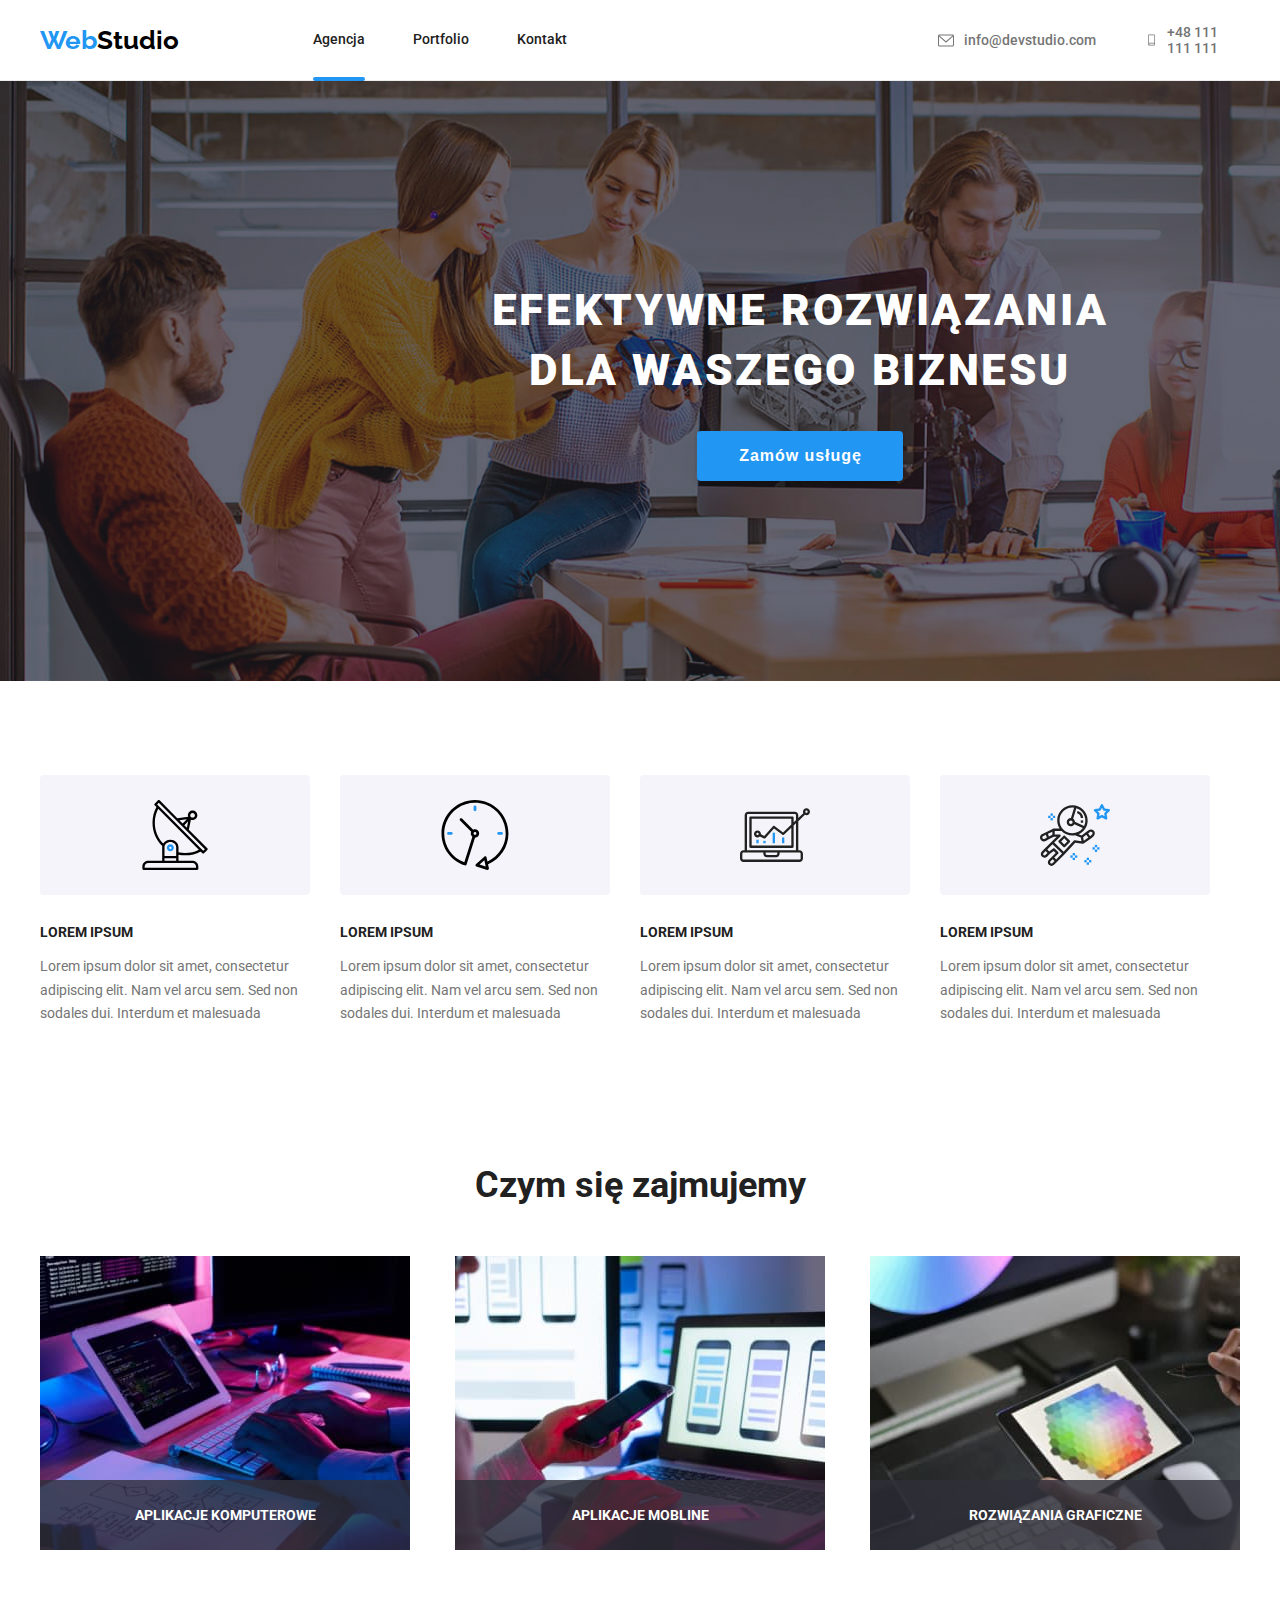
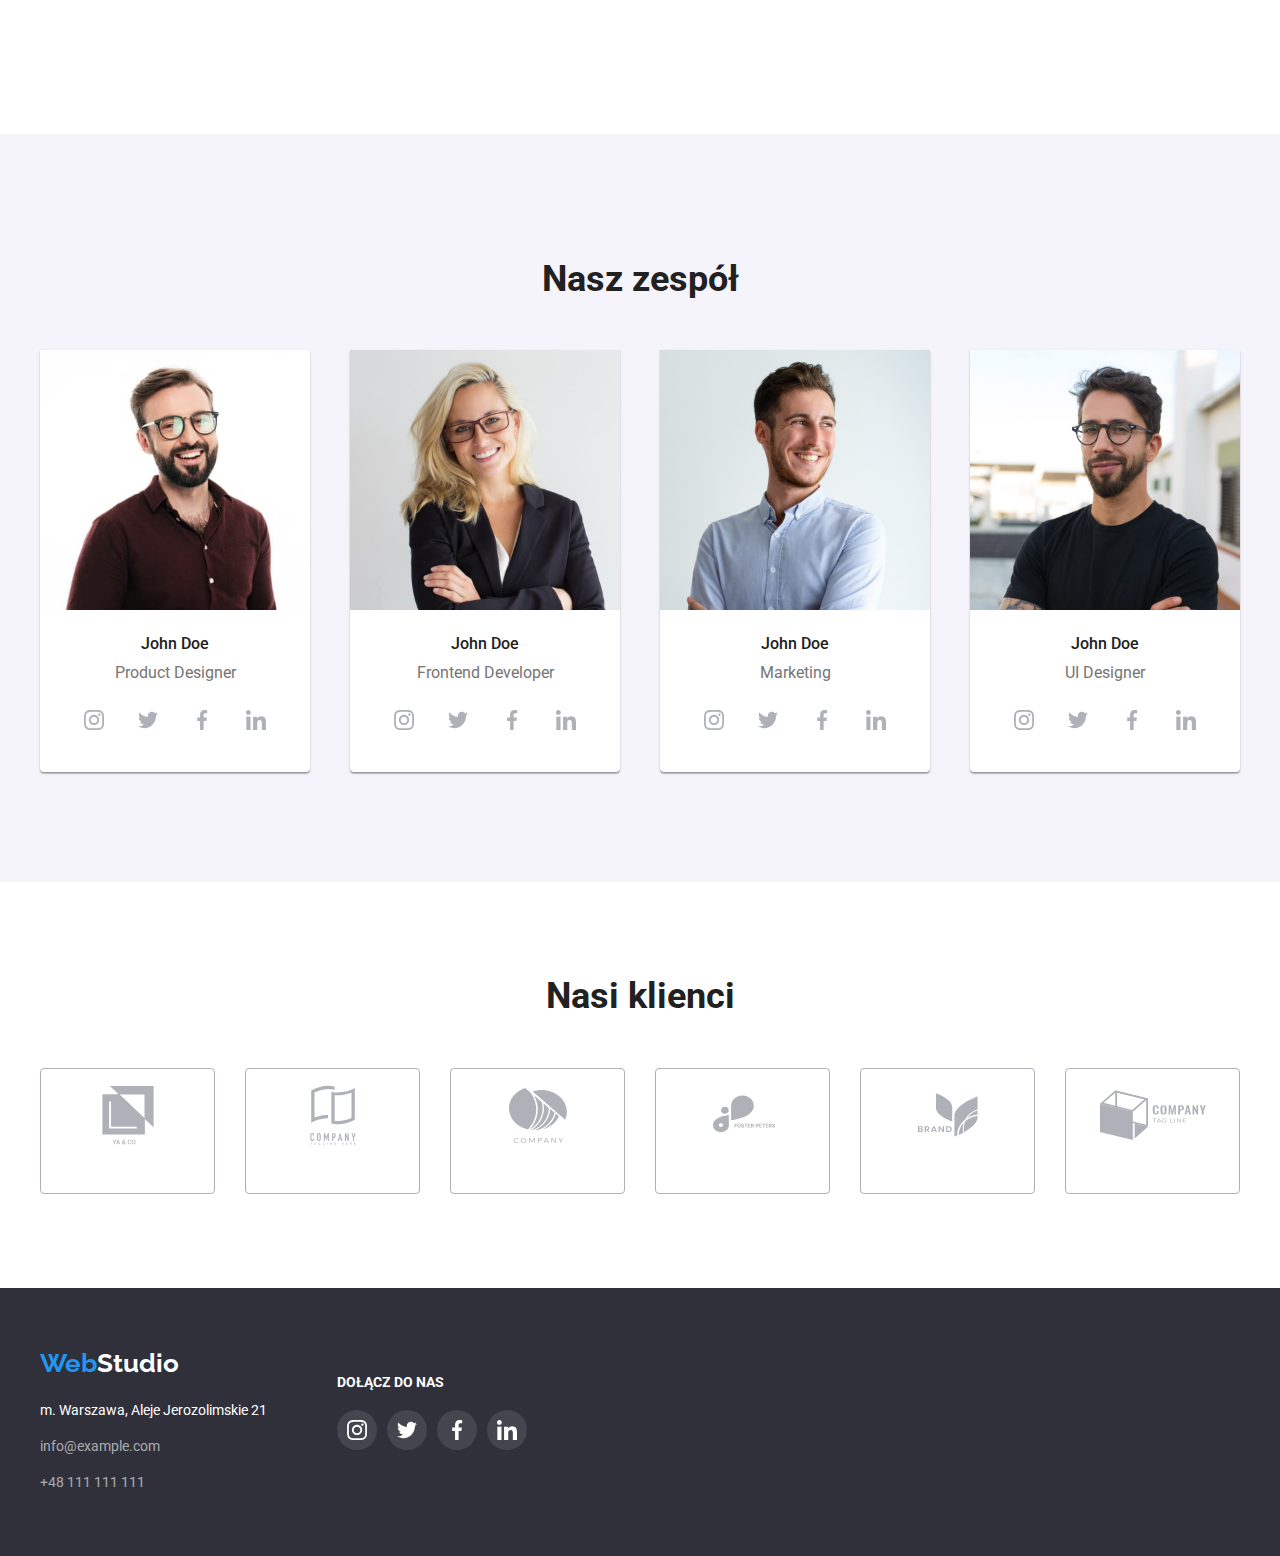
==== index.html @ c4d86a96 "feat: first commit" ====
<!DOCTYPE html>
<html lang="pl">
  <head>
    <meta charset="UTF-8" />
    <title>WebStudio</title>
    <link
      rel="stylesheet"
      href="https://cdnjs.cloudflare.com/ajax/libs/modern-normalize/1.1.0/modern-normalize.min.css"
      integrity="sha512-wpPYUAdjBVSE4KJnH1VR1HeZfpl1ub8YT/NKx4PuQ5NmX2tKuGu6U/JRp5y+Y8XG2tV+wKQpNHVUX03MfMFn9Q=="
      crossorigin="anonymous"
      referrerpolicy="no-referrer"
    />
    <link rel="stylesheet" href="./css/styles.css" />
    <link rel="preconnect" href="https://fonts.googleapis.com" />
    <link rel="preconnect" href="https://fonts.gstatic.com" crossorigin />
    <link
      href="https://fonts.googleapis.com/css2?family=Raleway:wght@700&family=Roboto:wght@400;500;700;900&display=swap"
      rel="stylesheet"
    />
  </head>
  <body>
    <header class="page-header">
      <div class="container page-header-container">
        <a href="index.html" class="logo"
          ><span class="logo-2nd-color">Web</span>Studio</a
        >
        <nav class="page-navigation">
          <ul class="navigation-list">
            <li>
              <a href="index.html" class="navigation-item agency-choice"
                >Agencja</a
              >
            </li>
            <li>
              <a href="portfolio.html" class="navigation-item">Portfolio</a>
            </li>
            <li><a href="" class="navigation-item">Kontakt</a></li>
          </ul>
        </nav>
        <div class="contact-navigation">
          <a href="mailto:info@devstudio.com" class="contact-item">
            <svg class="icon" width="16px" height="17px">
              <use href="./images/icons.svg#icon-envelope"></use>
            </svg>
            info@devstudio.com
          </a>
          <a href="tel:+48111111111" class="contact-item">
            <svg class="icon" width="16px" height="20px">
              <use href="./images/icons.svg#icon-smartphone"></use>
            </svg>
            +48 111 111 111
          </a>
        </div>
      </div>
    </header>
    <main>
      <article class="section main-art">
        <div class="container main-phrase-box">
          <h1 class="main-phrase">
            EFEKTYWNE ROZWIĄZANIA <br />
            DLA WASZEGO BIZNESU
          </h1>
          <button type="button" class="main-button" data-modal-open>
            Zamów usługę
          </button>
          <div class="modal-overlay is-hidden" data-modal>
            <div class="modal-box">
              <h3 class="modal-form-title">
                Zostaw swoje dane w formularzu poniżej
              </h3>
              <div class="modal-box-form">
                <form class="data-form">
                  <label class="data-label">
                    Imie
                    <input class="data-input" type="username" name="username" />
                  </label>
                  <label class="data-label">
                    Telefon
                    <input class="data-input" type="tel" name="phone" />
                  </label>
                  <label class="data-label">
                    Email
                    <input class="data-input" type="email" name="email" />
                  </label>
                  <label class="data-label">
                    Komentarz
                    <textarea
                      class="data-input data-textarea"
                      type="text"
                      name="text"
                      placeholder="Wprowadź tekst"
                      rows="5"
                    ></textarea>
                  </label>
                </form>
              </div>
              <button type="button" class="modal-button" data-modal-close>
                <svg class="x-icon" width="10px" height="10px">
                  <use href="./images/icons.svg#icon-X"></use>
                </svg>
              </button>
            </div>
          </div>
        </div>
      </article>
      <article class="section">
        <div class="container main-content">
          <div>
            <div class="content-icon-box">
              <svg class="content-icon" width="70px" height="70px">
                <use href="./images/icons.svg#icon-antenna"></use>
              </svg>
            </div>
            <h3 class="content-title">LOREM IPSUM</h3>
            <p class="content-text">
              Lorem ipsum dolor sit amet, consectetur adipiscing elit. Nam vel
              arcu sem. Sed non sodales dui. Interdum et malesuada
            </p>
          </div>
          <div>
            <div class="content-icon-box">
              <svg class="content-icon" width="70px" height="70px">
                <use href="./images/icons.svg#icon-clock"></use>
              </svg>
            </div>
            <h3 class="content-title">LOREM IPSUM</h3>
            <p class="content-text">
              Lorem ipsum dolor sit amet, consectetur adipiscing elit. Nam vel
              arcu sem. Sed non sodales dui. Interdum et malesuada
            </p>
          </div>
          <div>
            <div class="content-icon-box">
              <svg class="content-icon" width="70px" height="70px">
                <use href="./images/icons.svg#icon-diagram"></use>
              </svg>
            </div>
            <h3 class="content-title">LOREM IPSUM</h3>
            <p class="content-text">
              Lorem ipsum dolor sit amet, consectetur adipiscing elit. Nam vel
              arcu sem. Sed non sodales dui. Interdum et malesuada
            </p>
          </div>
          <div>
            <div class="content-icon-box">
              <svg class="content-icon" width="70px" height="70px">
                <use href="./images/icons.svg#icon-astronaut"></use>
              </svg>
            </div>
            <h3 class="content-title">LOREM IPSUM</h3>
            <p class="content-text">
              Lorem ipsum dolor sit amet, consectetur adipiscing elit. Nam vel
              arcu sem. Sed non sodales dui. Interdum et malesuada
            </p>
          </div>
        </div>
        <div class="container what-we-do-box">
          <h2 class="article-tittle">Czym się zajmujemy</h2>
          <ul class="what-we-do-gallery">
            <li class="what-we-do-img">
              <img
                src="./images/img.jpg"
                alt="ręce piszące na kalwiaturze"
                width="370"
                height="294"
              />
              <div class="wwd-tile-tittle">
                <p class="wwd-tile-sentence">APLIKACJE KOMPUTEROWE</p>
              </div>
            </li>
            <li class="what-we-do-img">
              <img
                src="./images/img2.jpg"
                alt="człwiek trzyma w ręce smartfon i na ekranie ma jego wizualizację"
                width="370"
                height="294"
              />
              <div class="wwd-tile-tittle">
                <p class="wwd-tile-sentence">APLIKACJE MOBLINE</p>
              </div>
            </li>
            <li class="what-we-do-img">
              <img
                src="./images/img3.jpg"
                alt="ręka trzytmająca tableta z wyświetloną paletą kolorów"
                width="370"
                height="294"
              />
              <div class="wwd-tile-tittle">
                <p class="wwd-tile-sentence">ROZWIĄZANIA GRAFICZNE</p>
              </div>
            </li>
          </ul>
        </div>
      </article>
      <article class="section team-box">
        <h2 class="article-tittle">Nasz zespół</h2>
        <div class="container">
          <ul class="team">
            <li class="worker">
              <img
                src="./images/img4.jpg"
                alt="Śmiejący się mężczyzna z brodą i w okularach - John Doe"
                width="270"
                height="260"
              />
              <div class="worker-title">
                <p class="worker-description">
                  <span class="worker-name">John Doe</span> Product Designer
                </p>
                <div class="social-media-box">
                  <a class="social-media-link" href="https://www.instagram.com">
                    <svg class="social-media-icon" width="20px" height="20px">
                      <use href="./images/icons.svg#icon-instagram"></use>
                    </svg>
                  </a>
                  <a class="social-media-link" href="https://twitter.com">
                    <svg class="social-media-icon" width="20px" height="20px">
                      <use href="./images/icons.svg#icon-twitter"></use>
                    </svg>
                  </a>
                  <a class="social-media-link" href="https://www.facebook.com">
                    <svg class="social-media-icon" width="20px" height="20px">
                      <use href="./images/icons.svg#icon-facebook"></use>
                    </svg>
                  </a>
                  <a class="social-media-link" href="https://www.linkedin.com">
                    <svg class="social-media-icon" width="20px" height="20px">
                      <use href="./images/icons.svg#icon-linkedin"></use>
                    </svg>
                  </a>
                </div>
              </div>
            </li>
            <li class="worker">
              <img
                src="./images/img5.jpg"
                alt="Uśmiechająca się kobieta z bląd włosami i w okularach, stoi z założonymi rękami - John Doe"
                width="270"
                height="260"
              />
              <div class="worker-title">
                <p class="worker-description">
                  <span class="worker-name">John Doe</span> Frontend Developer
                </p>
                <div class="social-media-box">
                  <a class="social-media-link" href="https://www.instagram.com">
                    <svg class="social-media-icon" width="20px" height="20px">
                      <use href="./images/icons.svg#icon-instagram"></use>
                    </svg>
                  </a>
                  <a class="social-media-link" href="https://twitter.com">
                    <svg class="social-media-icon" width="20px" height="20px">
                      <use href="./images/icons.svg#icon-twitter"></use>
                    </svg>
                  </a>
                  <a class="social-media-link" href="https://www.facebook.com">
                    <svg class="social-media-icon" width="20px" height="20px">
                      <use href="./images/icons.svg#icon-facebook"></use>
                    </svg>
                  </a>
                  <a class="social-media-link" href="https://www.linkedin.com">
                    <svg class="social-media-icon" width="20px" height="20px">
                      <use href="./images/icons.svg#icon-linkedin"></use>
                    </svg>
                  </a>
                </div>
              </div>
            </li>
            <li class="worker">
              <img
                src="./images/img6.jpg"
                alt="Usmiechnięty ciemny bląd mężczyzna, w jasno niebieskiej koszuli, stoi z założonymi rękami - John Doe"
                width="270"
                height="260"
              />
              <div class="worker-title">
                <p class="worker-description">
                  <span class="worker-name">John Doe</span> Marketing
                </p>
                <div class="social-media-box">
                  <a class="social-media-link" href="https://www.instagram.com">
                    <svg class="social-media-icon" width="20px" height="20px">
                      <use href="./images/icons.svg#icon-instagram"></use>
                    </svg>
                  </a>
                  <a class="social-media-link" href="https://twitter.com">
                    <svg class="social-media-icon" width="20px" height="20px">
                      <use href="./images/icons.svg#icon-twitter"></use>
                    </svg>
                  </a>
                  <a class="social-media-link" href="https://www.facebook.com">
                    <svg class="social-media-icon" width="20px" height="20px">
                      <use href="./images/icons.svg#icon-facebook"></use>
                    </svg>
                  </a>
                  <a class="social-media-link" href="https://www.linkedin.com">
                    <svg class="social-media-icon" width="20px" height="20px">
                      <use href="./images/icons.svg#icon-linkedin"></use>
                    </svg>
                  </a>
                </div>
              </div>
            </li>
            <li class="worker">
              <img
                src="./images/img7.jpg"
                alt="Mężczyzna o ciemnych włosach z brodą i w okularach, z lekkim uśmieszkiem na twarzy - John Doe"
                width="270"
                height="260"
              />
              <div class="worker-title">
                <p class="worker-description">
                  <span class="worker-name">John Doe</span> UI Designer
                </p>
                <div class="social-media-box">
                  <a class="social-media-link" href="https://www.instagram.com">
                    <svg class="social-media-icon" width="20px" height="20px">
                      <use href="./images/icons.svg#icon-instagram"></use>
                    </svg>
                  </a>
                  <a class="social-media-link" href="https://twitter.com">
                    <svg class="social-media-icon" width="20px" height="20px">
                      <use href="./images/icons.svg#icon-twitter"></use>
                    </svg>
                  </a>
                  <a class="social-media-link" href="https://www.facebook.com">
                    <svg class="social-media-icon" width="20px" height="20px">
                      <use href="./images/icons.svg#icon-facebook"></use>
                    </svg>
                  </a>
                  <a class="social-media-link" href="https://www.linkedin.com">
                    <svg class="social-media-icon" width="20px" height="20px">
                      <use href="./images/icons.svg#icon-linkedin"></use>
                    </svg>
                  </a>
                </div>
              </div>
            </li>
          </ul>
        </div>
      </article>
      <article class="section">
        <p class="clients-tittle">Nasi klienci</p>
        <div class="container client-box">
          <a class="client-tile" href="">
            <svg class="client-icon" width="106px" height="60px">
              <use href="./images/icons.svg#icon-group"></use>
            </svg>
          </a>
          <a class="client-tile" href="">
            <svg class="client-icon" width="106px" height="60px">
              <use href="./images/icons.svg#icon-group2"></use>
            </svg>
          </a>
          <a class="client-tile" href="">
            <svg class="client-icon" width="106px" height="60px">
              <use href="./images/icons.svg#icon-group3"></use>
            </svg>
          </a>
          <a class="client-tile" href="">
            <svg class="client-icon" width="106px" height="60px">
              <use href="./images/icons.svg#icon-group4"></use>
            </svg>
          </a>
          <a class="client-tile" href="">
            <svg class="client-icon" width="106px" height="60px">
              <use href="./images/icons.svg#icon-group5"></use>
            </svg>
          </a>
          <a class="client-tile" href="">
            <svg class="client-icon" width="106px" height="60px">
              <use href="./images/icons.svg#icon-group6"></use>
            </svg>
          </a>
        </div>
      </article>
    </main>
    <footer class="footer-design">
      <div class="container footer-content">
        <div>
          <div class="footer-logo">
            <a href="index.html" class="logo-link"
              ><span class="logo-3rd-color">Web</span>Studio</a
            >
          </div>
          <address>
            <ul class="address-list">
              <li class="corp-address address-item">
                m. Warszawa, Aleje Jerozolimskie 21
              </li>
              <li class="address-item">
                <a href="mailto:info@example.com" class="footer-contact"
                  >info@example.com</a
                >
              </li>
              <li class="address-item">
                <a href="tel:+48111111111" class="footer-contact"
                  >+48 111 111 111</a
                >
              </li>
            </ul>
          </address>
        </div>
        <div class="footer-socialmedia">
          <p class="footer-socialmedia-tittle">DOŁĄCZ DO NAS</p>
          <div class="footer-socialmedia-box">
            <a class="footer-socialmedia-link" href="https://www.instagram.com">
              <svg class="footer-socialmedia-icon" width="20px" height="20px">
                <use href="./images/icons.svg#icon-instagram"></use>
              </svg>
            </a>
            <a class="footer-socialmedia-link" href="https://www.twitter.com">
              <svg class="footer-socialmedia-icon" width="20px" height="20px">
                <use href="./images/icons.svg#icon-twitter"></use>
              </svg>
            </a>
            <a class="footer-socialmedia-link" href="https://www.facebook.com">
              <svg class="footer-socialmedia-icon" width="20px" height="20px">
                <use href="./images/icons.svg#icon-facebook"></use>
              </svg>
            </a>
            <a class="footer-socialmedia-link" href="https://www.linkedin.com">
              <svg class="footer-socialmedia-icon" width="20px" height="20px">
                <use href="./images/icons.svg#icon-linkedin"></use>
              </svg>
            </a>
          </div>
        </div>
      </div>
    </footer>
    <script src="./js/modal.js"></script>
  </body>
</html>
---- css/styles.css ----
body {
  font-family: "Roboto", Arial, Helvetica, sans-serif;
  color: rgba(33, 33, 33, 1);
  background-color: rgba(255, 255, 255, 1);
  margin: 0;
  padding: 0;
}

.container {
  margin: 0 auto;
  width: 1200px;
  justify-content: center;
}

.section {
  padding-top: 94px;
  padding-bottom: 94px;
}

.page-header {
  border-bottom: 1px solid #ececec;
}

.page-header-container {
  display: flex;
  align-items: center;
  height: 80px;
}

.logo {
  font-family: "Raleway", Arial, Helvetica, sans-serif;
  font-weight: 700;
  font-size: 26px;
  text-decoration: none;
  color: rgba(0, 0, 0, 1);
  line-height: 1.19;
}

.logo-2nd-color {
  color: rgba(33, 150, 243, 1);
}

.footer-logo {
  font-family: "Raleway";
  font-weight: 700;
  font-size: 26px;
  padding-top: 60px;
  padding-bottom: 20px;
  line-height: 1.19;
}

.logo-link {
  text-decoration: none;
  color: rgba(255, 255, 255, 1);
}

.logo-3rd-color {
  color: rgba(33, 150, 243, 1);
}

.navigation-list {
  display: flex;
  justify-content: space-between;
  width: 254px;
  margin-left: 94px;
  list-style: none;
}

.navigation-item {
  font-weight: 500;
  font-size: 14px;
  text-decoration: none;
  color: rgba(33, 33, 33, 1);
  list-style: none;
  transition: color 250ms cubic-bezier(0.4, 0, 0.2, 1);
}

.navigation-item:hover,
.navigation-item:focus {
  color: rgba(33, 150, 243, 1);
  transition: color 250ms cubic-bezier(0.4, 0, 0.2, 1);
}

.agency-choice::after {
  content: "";
  border-bottom: 4px solid rgba(33, 150, 243, 1);
  display: flex;
  border-radius: 3px;
  position: relative;
  top: 29.7px;
}

.portfolio-choice::after {
  content: "";
  border-bottom: 4px solid rgba(33, 150, 243, 1);
  display: flex;
  border-radius: 3px;
  position: relative;
  top: 29.7px;
}

.contact-navigation {
  display: flex;
  margin-left: 371px;
}

.contact-item {
  font-weight: 500;
  font-size: 14px;
  text-decoration: none;
  color: rgba(117, 117, 117, 1);
  fill: #757575;
  display: flex;
  align-items: center;
}

.contact-item:first-child {
  margin-right: 50px;
}

.contact-item:hover,
.contact-item:focus {
  color: rgba(33, 150, 243, 1);
  fill: #2196f3;
  transition: color 250ms cubic-bezier(0.4, 0, 0.2, 1),
    fill 250ms cubic-bezier(0.4, 0, 0.2, 1);
}

.main-art {
  margin: 0 auto;
  background-image: linear-gradient(
      rgba(47, 48, 58, 0.4),
      rgba(47, 48, 58, 0.4)
    ),
    url("../images/background_img.jpg");
  width: 1600px;
  background-position: center;
  background-repeat: no-repeat;
  background-size: cover;
  background-color: #2f303a;
}

.main-phrase-box {
  display: flex;
  flex-direction: column;
  align-items: center;
}

.main-phrase {
  font-weight: 900;
  font-size: 44px;
  line-height: 1.36;
  color: rgba(255, 255, 255, 1);
  text-align: center;
  margin-top: 0;
  margin-bottom: 30px;
  padding-top: 106px;
  letter-spacing: 0.06em;
}

.main-button {
  line-height: 1.875;
  letter-spacing: 0.06em;
  background-color: rgba(33, 150, 243, 1);
  border: none;
  border-radius: 4px;
  padding: 10px 41px 10px 42px;
  box-shadow: 0 4px 4px 0 rgba(0, 0, 0, 0.15);
  color: rgba(255, 255, 255, 1);
  font-weight: 700;
  font-size: 16px;
  cursor: pointer;
  margin-bottom: 106px;
}

.main-button:hover,
.main-button:focus {
  background-color: rgb(21, 106, 175);
  transition: background-color 250ms cubic-bezier(0.4, 0, 0.2, 1);
}

.modal-overlay {
  background-color: rgba(0, 0, 0, 0.2);
  position: fixed;
  width: 100%;
  height: 100%;
  display: flex;
  top: 0;
  left: 0;
  justify-content: center;
  align-items: center;
  z-index: 9999;
  transition: opacity 0.5s cubic-bezier(0.4, 0, 0.2, 1);
}

.is-hidden {
  opacity: 0;
  visibility: hidden;
  pointer-events: none;
}

.modal-box {
  background-color: rgb(255, 255, 255);
  width: 528px;
  height: 581px;
  display: flex;
  justify-content: flex-end;
  position: absolute;
  border-radius: 4px;
  box-shadow: 0px 2px 1px 0px rgba(0, 0, 0, 0.2),
    0px 1px 1px 0px rgba(0, 0, 0, 0.14), 0px 1px 3px 0px rgba(0, 0, 0, 0.12);
}

.modal-box-form {
  display: flex;
  position: absolute;
  justify-content: center;
  left: 40px;
  right: 40px;
  top: 75px;
}

.data-form {
  width: 100%;
}

.data-label {
  display: flex;
  flex-direction: column;
  margin-top: 12px;
  color: rgba(117, 117, 117, 1);
}

.data-input {
  margin-top: 4px;
  border: 1px solid rgba(33, 33, 33, 0.2);
  border-radius: 4px;
}

.data-textarea {
  resize: none;
  padding: 12px 16px 12px 16px;
  color: rgba(117, 117, 117, 0.5);
  font-weight: 400;
  font-size: 12px;
  letter-spacing: 0.01em;
  line-height: 1.16;
}

.modal-form-title {
  position: absolute;
  top: 40px;
  left: 40px;
  right: 40px;
  text-align: center;
  font-weight: 700;
  font-size: 20px;
  line-height: 1.15;
  letter-spacing: 0.03em;
  margin: 0;
}

.modal-button {
  width: 30px;
  height: 30px;
  padding: 0;
  border-width: 1px;
  border-radius: 50%;
  border-color: rgba(0, 0, 0, 0.1);
  background-color: rgba(255, 255, 255, 1);
  display: flex;
  align-items: center;
  justify-content: center;
  cursor: pointer;
  position: relative;
  right: 8px;
  top: 8px;
}

.main-content {
  display: flex;
}

.content-title {
  font-weight: 700;
  font-size: 14px;
  color: rgba(33, 33, 33, 1);
  line-height: 1.14;
}

.content-text {
  font-size: 14px;
  color: rgba(117, 117, 117, 1);
  line-height: 1.71;
}

.what-we-do-box {
  padding-top: 94px;
}

.what-we-do-gallery {
  display: flex;
  justify-content: space-between;
  list-style: none;
  padding-left: 0;
}

.what-we-do-img:not(:last-child) {
  margin-right: 30px;
}

.wwd-tile-tittle {
  background: rgba(47, 48, 58, 0.8);
  text-align: center;
  padding: 27px 90px 27px 90px;
  font-weight: 700;
  color: rgba(255, 255, 255, 1);
  font-size: 14px;
  position: relative;
  bottom: 74px;
}

.wwd-tile-sentence {
  margin: 0;
}

.article-tittle {
  font-weight: 700;
  font-size: 36px;
  color: rgba(33, 33, 33, 1);
  text-align: center;
  margin-bottom: 50px;
  line-height: 1.17;
}

.team-box {
  background-color: rgba(245, 244, 250, 1);
}

.team {
  display: flex;
  justify-content: space-between;
  list-style: none;
  padding-left: 0;
}

.worker {
  background-color: rgba(255, 255, 255, 1);
  box-shadow: 0px 2px 1px 0px rgba(0, 0, 0, 0.2),
    0px 1px 1px 0px rgba(0, 0, 0, 0.14), 0px 1px 3px 0px rgba(0, 0, 0, 0.12);
  border-bottom-right-radius: 4px;
  border-bottom-left-radius: 4px;
}

.worker-title {
  padding: 20px 0 30px 0;
}

.worker-description {
  font-size: 16px;
  color: rgba(117, 117, 117, 1);
  display: flex;
  align-items: center;
  flex-direction: column;
  background-color: rgba(255, 255, 255, 1);
  line-height: 1.19;
  margin: 0 0 16px 0;
}

.worker-name {
  font-weight: 500;
  color: rgba(33, 33, 33, 1);
  margin-bottom: 10px;
}

.social-media-box {
  display: flex;
  justify-content: center;
  gap: 10px;
}

.social-media-link {
  width: 44px;
  height: 44px;
  border-radius: 100%;
  fill: #afb1b8;
}

.social-media-link:hover,
.social-media-link:focus {
  background-color: rgba(33, 150, 243, 1);
  fill: #ffffff;
  transition: background-color 250ms cubic-bezier(0.4, 0, 0.2, 1),
    fill 250ms cubic-bezier(0.4, 0, 0.2, 1);
}

.clients-tittle {
  font-weight: bold;
  font-size: 36px;
  line-height: 1.16;
  text-align: center;
  margin: 0 0 50px 0;
}

.client-box {
  display: flex;
}

.client-tile {
  width: 170px;
  height: 92px;
  border: 1px solid rgba(175, 177, 184, 1);
  border-radius: 4px;
  fill: #afb1b8;
  text-align: center;
  padding: 16px 32px;
}

.client-tile:hover,
.client-tile:focus {
  border-color: rgba(33, 150, 243, 1);
  fill: #2196f3;
  transition: border-color 250ms cubic-bezier(0.4, 0, 0.2, 1),
    fill 250ms cubic-bezier(0.4, 0, 0.2, 1);
}

.client-tile:not(:last-child) {
  margin-right: 30px;
}

.footer-design {
  background-color: rgba(47, 48, 58, 1);
  padding-bottom: 60px;
}

.footer-content {
  display: flex;
  justify-content: flex-start;
}

.address-list {
  list-style: none;
  padding-left: 0;
  margin-top: 0;
  margin-bottom: 0;
  margin-right: 70px;
  line-height: 1.71;
}

.address-list li:not(:last-child) {
  margin-bottom: 9px;
}

.corp-address {
  font-size: 14px;
  font-style: normal;
  color: rgba(255, 255, 255, 1);
}

.footer-contact {
  font-size: 14px;
  font-style: normal;
  color: rgba(255, 255, 255, 0.6);
  text-decoration: none;
}

.footer-socialmedia {
  padding-top: 72px;
}

.footer-socialmedia-tittle {
  font-weight: bold;
  font-size: 14px;
  margin-bottom: 20px;
  color: rgba(255, 255, 255, 1);
}

.footer-socialmedia-box {
  display: flex;
}

.footer-socialmedia-link {
  display: block;
  width: 40px;
  height: 40px;
  border-radius: 100%;
  text-align: center;
  background-color: rgba(255, 255, 255, 0.1);
  fill: #ffffff;
}

.footer-socialmedia-link:hover,
.footer-socialmedia-link:focus {
  background-color: rgba(33, 150, 243, 1);
  transition: background-color 250ms cubic-bezier(0.4, 0, 0.2, 1);
}

.footer-socialmedia-link:not(:last-child) {
  margin-right: 10px;
}

/* portfolio */

.nav-buttons {
  display: flex;
  justify-content: center;
  list-style: none;
  margin: 0;
  padding: 0;
}

.nav-buttons li:not(:last-child) {
  margin-right: 8px;
}

.nav-button {
  border-radius: 4px;
  background-color: rgba(245, 244, 250, 1);
  font-weight: 500;
  font-size: 16px;
  padding: 6px 22px 6px 22px;
  border: none;
  color: rgba(33, 33, 33, 1);
  cursor: pointer;
  line-height: 1.625;
}

.nav-button:hover,
.nav-button:focus {
  background-color: rgba(33, 150, 243, 1);
  color: rgba(255, 255, 255, 1);
  box-shadow: 0px 2px 2px 0px rgba(0, 0, 0, 0.12),
    0px 1px 2px 0px rgba(0, 0, 0, 0.08), 0px 3px 1px 0px rgba(0, 0, 0, 0.1);
  transition: color 250ms cubic-bezier(0.4, 0, 0.2, 1),
    background-color 250ms cubic-bezier(0.4, 0, 0.2, 1),
    box-shadow 250ms cubic-bezier(0.4, 0, 0.2, 1);
}

.projects {
  display: flex;
  flex-wrap: wrap;
  gap: 30px;
  list-style: none;
  margin: 50px 0 0 0;
  padding: 0;
}

.projects-item {
  flex-basis: calc((100% - 2 * 30) / 3);
}

.projects-item:hover,
.projects-item:focus {
  box-shadow: 1px 4px 6px 0px rgba(0, 0, 0, 0.16),
    0px 4px 4px 0px rgba(0, 0, 0, 0.06), 0px 1px 1px 0px rgba(0, 0, 0, 0.12);
  cursor: pointer;
  transition: box-shadow 250ms cubic-bezier(0.4, 0, 0.2, 1);
}

.projects-img {
  border: 1px solid rgba(238, 238, 238, 1);
  margin: 0;
  padding: 0;
}

.img-box {
  position: relative;
  overflow: hidden;
}

.project-overlay {
  position: absolute;
  background-color: rgba(33, 150, 243, 0.9);
  width: 100%;
  height: 100%;
  color: rgba(255, 255, 255, 1);
  transform: translateY(100%);
  transition: transform 500ms cubic-bezier(0.4, 0, 0.2, 1);
  font-weight: 500;
  font-size: 18px;
  line-height: 1.56;
  letter-spacing: 0.03em;
  color: #ffffff;
  padding: 30px 45px 49px 24px;
}

.projects-item:hover .project-overlay {
  transition: transform 250ms cubic-bezier(0.4, 0, 0.2, 1);
  transform: translateY(-100%);
}

.project-type {
  margin: 0px;
  line-height: 1.875;
}

.project-description {
  font-size: 16px;
  color: rgba(117, 117, 117, 1);
  padding: 20px 24px;
  z-index: 2;
}

.project-name {
  font-weight: 700;
  font-size: 18px;
  color: rgba(33, 33, 33, 1);
  padding: 0 0 4px 0;
  margin: 0;
  line-height: 2;
}

.content-icon-box {
  width: 270px;
  height: 120px;
  border-radius: 4px;
  margin-bottom: 30px;
  background-color: #f5f4fa;
}

/* icons styles */

.icon {
  margin-right: 10px;
}

.content-icon {
  margin: 25px 100px;
}

.social-media-icon {
  margin: 12px;
}

.footer-socialmedia-icon {
  margin: 10px;
}
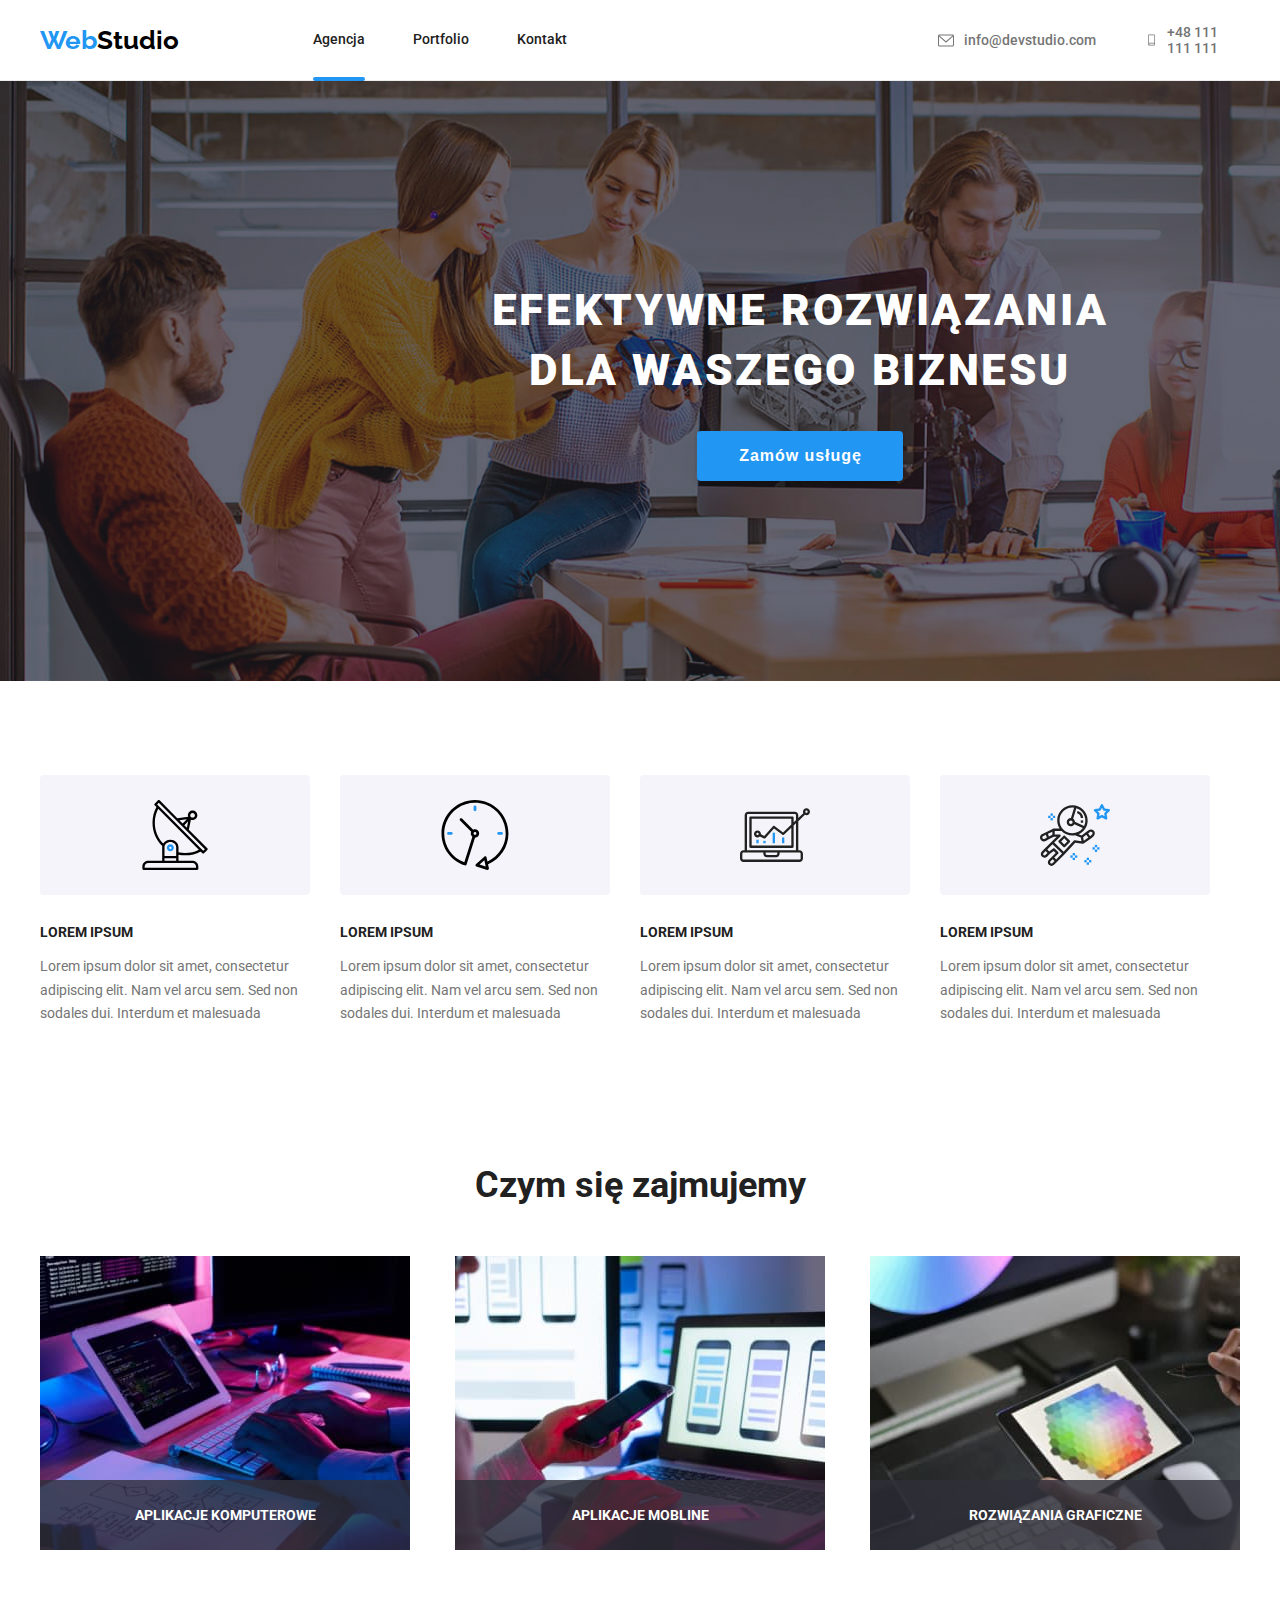
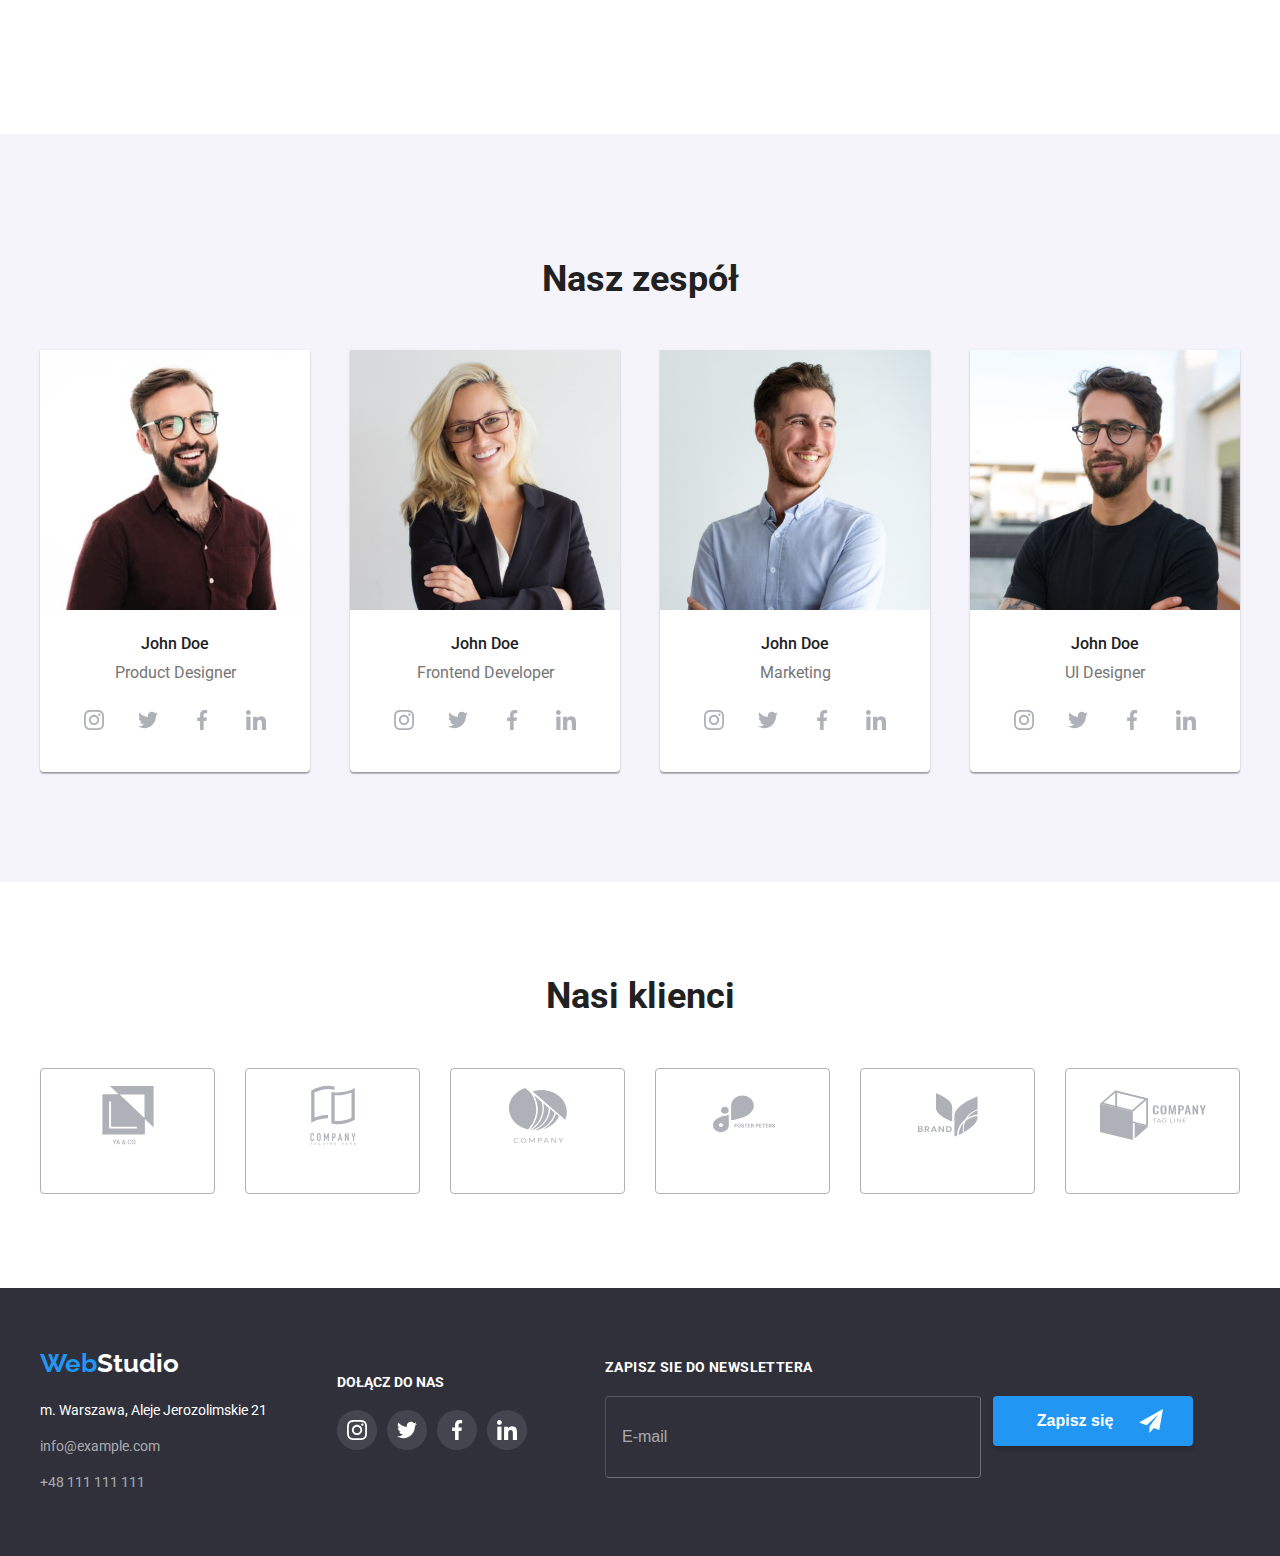
==== commit 316f8d63: "final commit" ====
--- a/index.html
+++ b/index.html
@@ -72,15 +72,42 @@
                 <form class="data-form">
                   <label class="data-label">
                     Imie
-                    <input class="data-input" type="username" name="username" />
+                    <div class="data-hover">
+                      <input class="data-input" type="text" name="username" />
+                      <svg
+                        class="data-input-icon data-user-icon"
+                        width="12px"
+                        height="12px"
+                      >
+                        <use href="./images/icons.svg#icon-user"></use>
+                      </svg>
+                    </div>
                   </label>
                   <label class="data-label">
                     Telefon
-                    <input class="data-input" type="tel" name="phone" />
+                    <div class="data-hover">
+                      <input class="data-input" type="tel" name="phone" />
+                      <svg
+                        class="data-input-icon data-phone-icon"
+                        width="14px"
+                        height="14px"
+                      >
+                        <use href="./images/icons.svg#icon-phone"></use>
+                      </svg>
+                    </div>
                   </label>
                   <label class="data-label">
                     Email
-                    <input class="data-input" type="email" name="email" />
+                    <div class="data-hover">
+                      <input class="data-input" type="email" name="email" />
+                      <svg
+                        class="data-input-icon data-phone-icon"
+                        width="19px"
+                        height="16px"
+                      >
+                        <use href="./images/icons.svg#icon-envelope2"></use>
+                      </svg>
+                    </div>
                   </label>
                   <label class="data-label">
                     Komentarz
@@ -93,7 +120,24 @@
                     ></textarea>
                   </label>
                 </form>
-              </div>
+                <div class="data-checkbox-container">
+                  <input
+                    class="checkbox-appear-none data-checkbox-input"
+                    type="checkbox"
+                    id="checkbox-checking"
+                  />
+                  <label class="data-checkbox-label" for="checkbox-checking">
+                    Oświadczam iż akceptuję
+                    <a class="data-checkbox-link" href="">Regulamin</a>
+                    i
+                    <a class="data-checkbox-link" href=""
+                      >Polityke Prywatności</a
+                    >
+                  </label>
+                </div>
+                <button type="submit" class="data-button">Wyślij</button>
+              </div>
+
               <button type="button" class="modal-button" data-modal-close>
                 <svg class="x-icon" width="10px" height="10px">
                   <use href="./images/icons.svg#icon-X"></use>
@@ -427,6 +471,25 @@
             </a>
           </div>
         </div>
+        <div class="footer-form-box">
+          <form class="footer-form">
+            <label>
+              <p class="footer-form-tittle">ZAPISZ SIE DO NEWSLETTERA</p>
+              <input
+                class="footer-input"
+                type="text"
+                name="newsletter-email"
+                placeholder="E-mail"
+              />
+            </label>
+          </form>
+          <button class="footer-form-button" type="submit">
+            <p>Zapisz się</p>
+            <svg width="24px" height="24px">
+              <use href="./images/icons.svg#icon-paperplane"></use>
+            </svg>
+          </button>
+        </div>
       </div>
     </footer>
     <script src="./js/modal.js"></script>
--- a/css/styles.css
+++ b/css/styles.css
@@ -202,7 +202,7 @@
 .modal-box {
   background-color: rgb(255, 255, 255);
   width: 528px;
-  height: 581px;
+  height: 611px;
   display: flex;
   justify-content: flex-end;
   position: absolute;
@@ -213,38 +213,121 @@
 
 .modal-box-form {
   display: flex;
+  flex-direction: column;
   position: absolute;
   justify-content: center;
   left: 40px;
   right: 40px;
   top: 75px;
 }
-
 .data-form {
   width: 100%;
 }
 
 .data-label {
+  position: relative;
   display: flex;
   flex-direction: column;
   margin-top: 12px;
   color: rgba(117, 117, 117, 1);
 }
 
+.data-hover:hover,
+.data-hover:focus {
+  fill: rgba(33, 150, 243, 1);
+  transition: fill 250ms cubic-bezier(0.4, 0, 0.2, 1);
+}
+
 .data-input {
   margin-top: 4px;
   border: 1px solid rgba(33, 33, 33, 0.2);
   border-radius: 4px;
+  width: 100%;
+  height: 40px;
+  padding-left: 40px;
+}
+
+.data-input:hover,
+.data-input:focus {
+  outline: none;
+  border-color: rgba(33, 150, 243, 1);
+  transition: border-color 250ms cubic-bezier(0.4, 0, 0.2, 1);
 }
 
 .data-textarea {
   resize: none;
+  height: 120px;
   padding: 12px 16px 12px 16px;
-  color: rgba(117, 117, 117, 0.5);
   font-weight: 400;
   font-size: 12px;
   letter-spacing: 0.01em;
   line-height: 1.16;
+}
+
+.data-textarea::placeholder {
+  color: rgba(117, 117, 117, 0.5);
+}
+
+.data-input-icon {
+  position: absolute;
+  top: 36px;
+  left: 15px;
+}
+
+.data-checkbox-container {
+  display: flex;
+  justify-content: center;
+  align-items: center;
+  margin-top: 20px;
+  margin-bottom: 30px;
+}
+
+.checkbox-appear-none {
+  appearance: none;
+  cursor: pointer;
+}
+
+.data-checkbox-label {
+  display: flex;
+  align-items: center;
+  font-weight: 400;
+  font-size: 14px;
+  line-height: 1.71;
+  letter-spacing: 0.03em;
+  color: rgba(117, 117, 117, 1);
+}
+
+.data-checkbox-label::before {
+  content: "";
+  display: block;
+  width: 16px;
+  height: 15px;
+  margin-right: 5px;
+  background-image: url("data:image/svg+xml;charset=utf8,%3Csvg xmlns='http://www.w3.org/2000/svg' width='16' height='15' fill='none'%3E%3Cpath fill='%23212121' d='M14.222 1.667v11.666H1.778V1.667h12.444Zm0-1.667H1.778C.8 0 0 .75 0 1.667v11.666C0 14.25.8 15 1.778 15h12.444C15.2 15 16 14.25 16 13.333V1.667C16 .75 15.2 0 14.222 0Z'/%3E%3C/svg%3E");
+}
+
+.data-checkbox-input:checked + .data-checkbox-label::before {
+  background-image: url("data:image/svg+xml;charset=utf8,%3Csvg xmlns='http://www.w3.org/2000/svg' width='16' height='15' fill='none'%3E%3Crect width='16' height='15' fill='%232196F3' rx='2'/%3E%3Cpath fill='%23fff' stroke='%23fff' stroke-width='.2' d='m3.957 7.752-.069-.066-.069.065-.888.842-.076.072.076.073 3.496 3.334.069.066.069-.066 7.504-7.158.076-.073-.076-.072-.882-.841-.069-.066-.069.066-6.553 6.246-2.539-2.422Z'/%3E%3C/svg%3E");
+  background-position: center;
+  border: none;
+}
+
+.data-checkbox-link {
+  color: rgba(33, 150, 243, 1);
+}
+
+.data-button {
+  font-weight: 700;
+  font-size: 16px;
+  line-height: 1.87;
+  border-width: 0;
+  border-radius: 4px;
+  background-color: rgba(33, 150, 243, 1);
+  color: rgba(255, 255, 255, 1);
+  padding: 10px 76px 10px 76px;
+  cursor: pointer;
+  margin: 0 auto;
+  box-shadow: 0px 4px 4px 0px rgba(0, 0, 0, 0.15);
 }
 
 .modal-form-title {
@@ -499,6 +582,61 @@
   margin-right: 10px;
 }
 
+.footer-form-box {
+  display: flex;
+  margin: 72px 0 0 78px;
+}
+
+.footer-form-tittle {
+  font-weight: 700;
+  font-size: 14px;
+  line-height: 1.14;
+  letter-spacing: 0.03em;
+  color: rgba(255, 255, 255, 1);
+  margin: 0;
+}
+
+.footer-input {
+  width: 358px;
+  height: 50px;
+  margin-top: 20px;
+  padding: 15px 0 15px 16px;
+  background-color: rgba(47, 48, 58, 1);
+  font-weight: 400;
+  font-size: 16px;
+  line-height: 1.25;
+  border-width: 1px;
+  border-color: rgba(255, 255, 255, 0.3);
+  border-radius: 4px;
+  outline: none;
+  color: rgba(255, 255, 255, 1);
+}
+
+.footer-input::placeholder {
+  color: rgba(255, 255, 255, 0.6);
+}
+
+.footer-form-button {
+  display: flex;
+  gap: 24px;
+  justify-content: space-evenly;
+  align-items: center;
+  width: 200px;
+  height: 50px;
+  padding: 10px 28px 10px 42px;
+  margin: 36px 0 0 12px;
+  font-weight: 700;
+  font-size: 16px;
+  line-height: 1.87;
+  background-color: rgba(33, 150, 243, 1);
+  color: rgba(255, 255, 255, 1);
+  fill: rgba(255, 255, 255, 1);
+  border-width: 0;
+  border-radius: 4px;
+  box-shadow: 0px 4px 4px rgba(0, 0, 0, 0.15);
+  cursor: pointer;
+}
+
 /* portfolio */
 
 .nav-buttons {
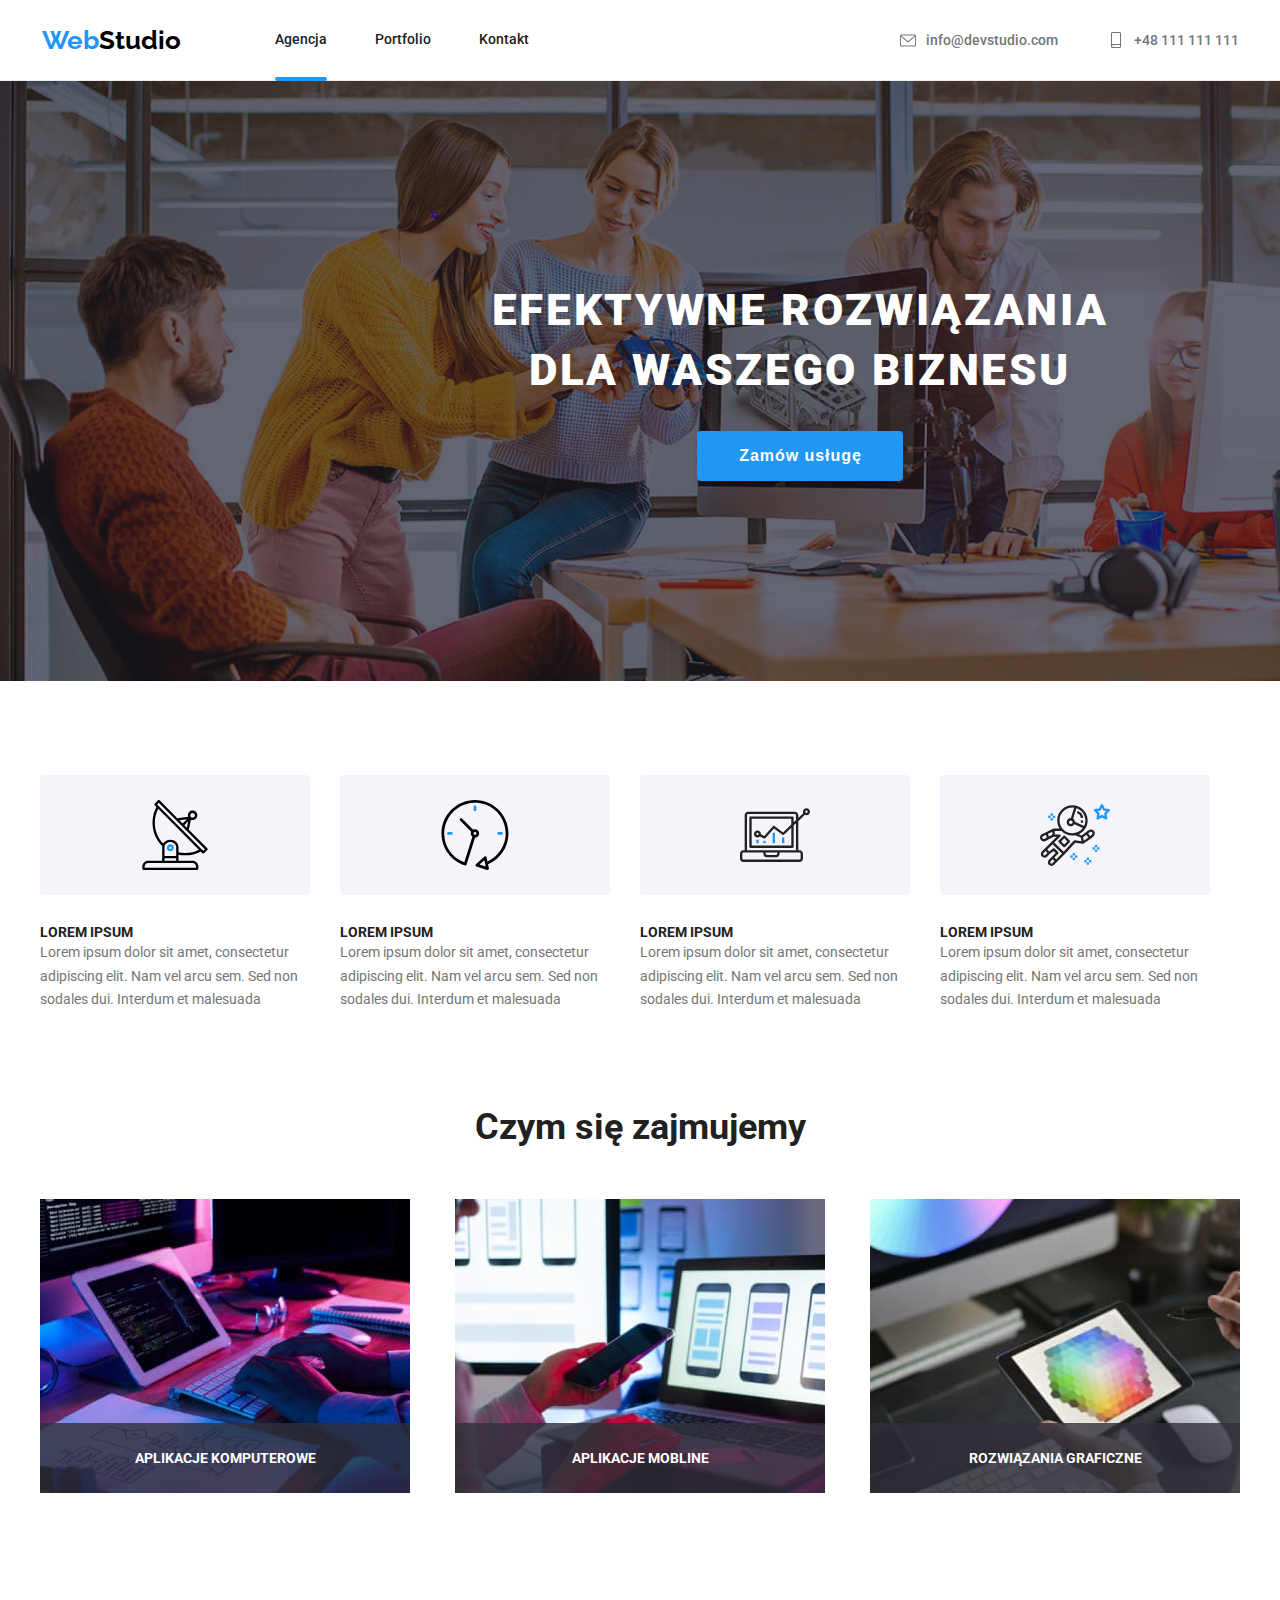
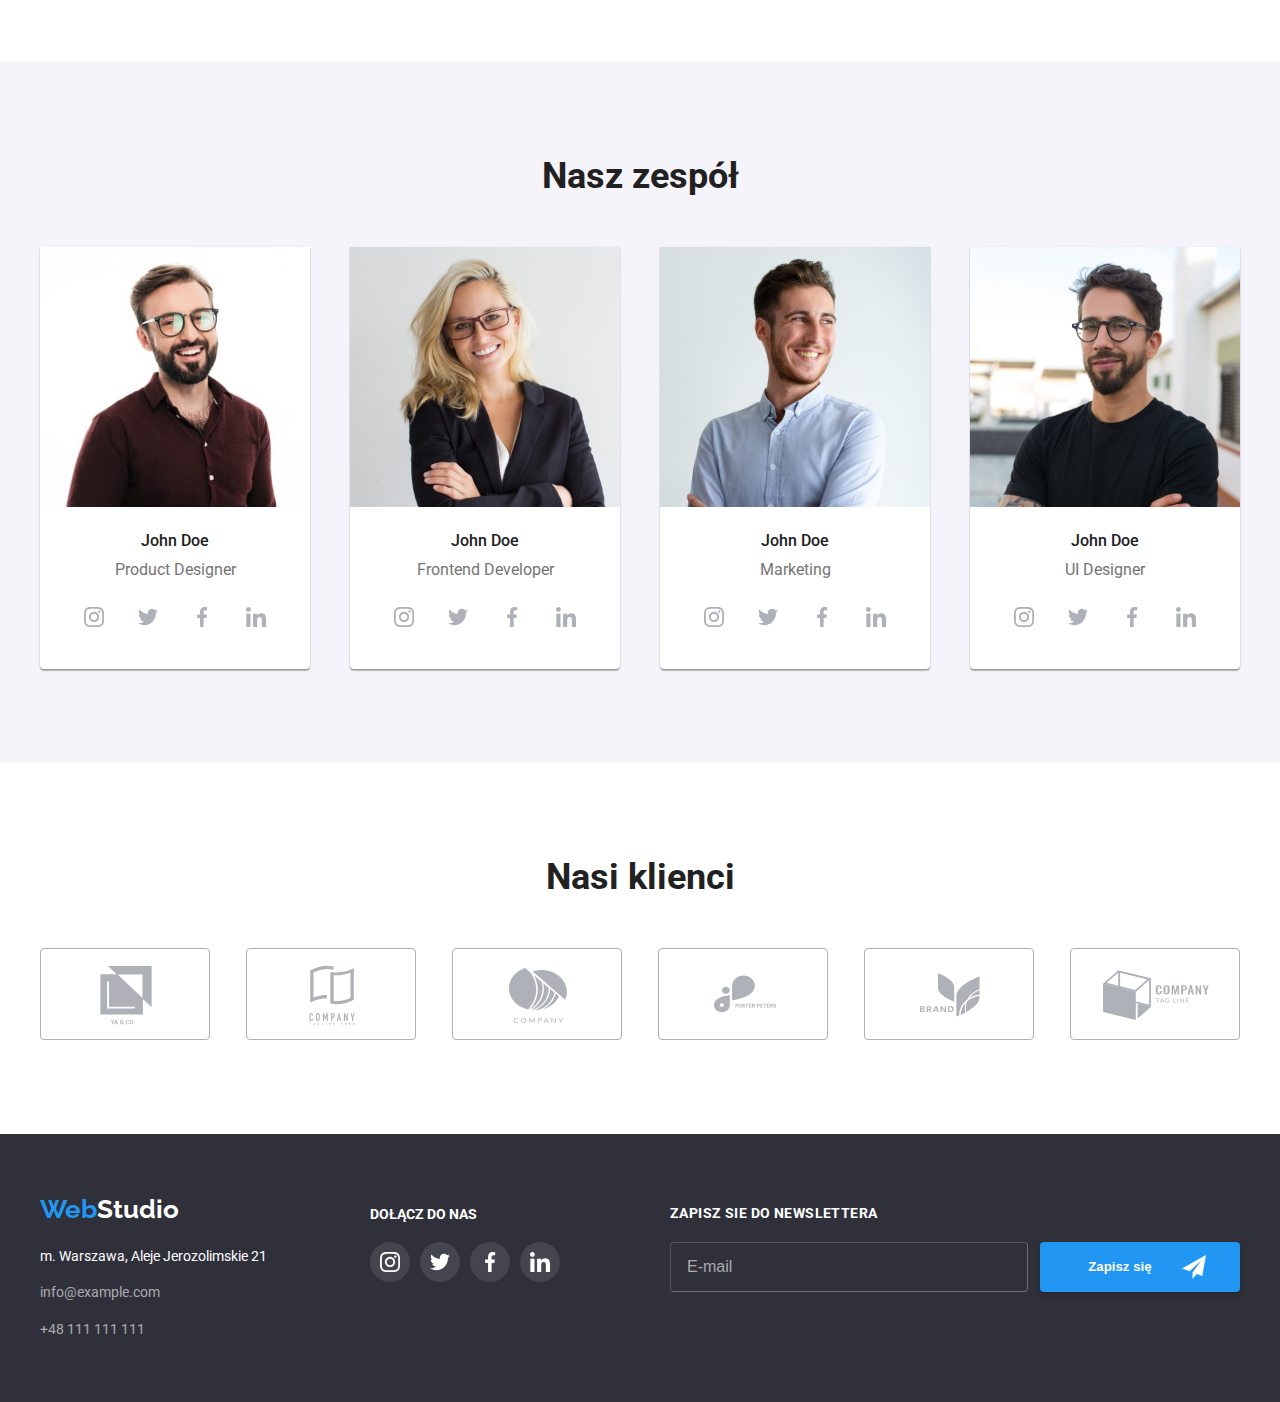
==== commit f037b51b: "final commit after veryfication" ====
--- a/index.html
+++ b/index.html
@@ -70,10 +70,15 @@
               </h3>
               <div class="modal-box-form">
                 <form class="data-form">
-                  <label class="data-label">
+                  <label class="data-label" for="username">
                     Imie
                     <div class="data-hover">
-                      <input class="data-input" type="text" name="username" />
+                      <input
+                        class="data-input"
+                        type="text"
+                        name="username"
+                        id="username"
+                      />
                       <svg
                         class="data-input-icon data-user-icon"
                         width="12px"
@@ -83,10 +88,15 @@
                       </svg>
                     </div>
                   </label>
-                  <label class="data-label">
+                  <label class="data-label" for="user-phone">
                     Telefon
                     <div class="data-hover">
-                      <input class="data-input" type="tel" name="phone" />
+                      <input
+                        class="data-input"
+                        type="tel"
+                        name="phone"
+                        id="user-phone"
+                      />
                       <svg
                         class="data-input-icon data-phone-icon"
                         width="14px"
@@ -96,10 +106,15 @@
                       </svg>
                     </div>
                   </label>
-                  <label class="data-label">
+                  <label class="data-label" for="user-email">
                     Email
                     <div class="data-hover">
-                      <input class="data-input" type="email" name="email" />
+                      <input
+                        class="data-input"
+                        type="email"
+                        name="email"
+                        id="user-email"
+                      />
                       <svg
                         class="data-input-icon data-phone-icon"
                         width="19px"
@@ -109,7 +124,7 @@
                       </svg>
                     </div>
                   </label>
-                  <label class="data-label">
+                  <label class="data-label" for="text-area">
                     Komentarz
                     <textarea
                       class="data-input data-textarea"
@@ -117,6 +132,7 @@
                       name="text"
                       placeholder="Wprowadź tekst"
                       rows="5"
+                      id="textarea"
                     ></textarea>
                   </label>
                 </form>
@@ -127,9 +143,9 @@
                     id="checkbox-checking"
                   />
                   <label class="data-checkbox-label" for="checkbox-checking">
-                    Oświadczam iż akceptuję
-                    <a class="data-checkbox-link" href="">Regulamin</a>
-                    i
+                    Oświadczam iż akceptuję&nbsp;
+                    <a class="data-checkbox-link" href="">Regulamin&nbsp;</a>
+                    i&nbsp;
                     <a class="data-checkbox-link" href=""
                       >Polityke Prywatności</a
                     >
@@ -473,18 +489,19 @@
         </div>
         <div class="footer-form-box">
           <form class="footer-form">
-            <label>
+            <label for="footer-user-email">
               <p class="footer-form-tittle">ZAPISZ SIE DO NEWSLETTERA</p>
               <input
                 class="footer-input"
-                type="text"
+                type="email"
                 name="newsletter-email"
                 placeholder="E-mail"
+                id="footer-user-email"
               />
             </label>
           </form>
           <button class="footer-form-button" type="submit">
-            <p>Zapisz się</p>
+            <h5>Zapisz się</h5>
             <svg width="24px" height="24px">
               <use href="./images/icons.svg#icon-paperplane"></use>
             </svg>
--- a/css/styles.css
+++ b/css/styles.css
@@ -1,3 +1,9 @@
+* {
+  margin: 0;
+  padding: 0;
+  box-sizing: border-box;
+}
+
 body {
   font-family: "Roboto", Arial, Helvetica, sans-serif;
   color: rgba(33, 33, 33, 1);
@@ -284,7 +290,6 @@
 
 .checkbox-appear-none {
   appearance: none;
-  cursor: pointer;
 }
 
 .data-checkbox-label {
@@ -295,6 +300,7 @@
   line-height: 1.71;
   letter-spacing: 0.03em;
   color: rgba(117, 117, 117, 1);
+  cursor: pointer;
 }
 
 .data-checkbox-label::before {
@@ -487,6 +493,7 @@
 
 .client-box {
   display: flex;
+  justify-content: space-between;
 }
 
 .client-tile {
@@ -507,10 +514,6 @@
     fill 250ms cubic-bezier(0.4, 0, 0.2, 1);
 }
 
-.client-tile:not(:last-child) {
-  margin-right: 30px;
-}
-
 .footer-design {
   background-color: rgba(47, 48, 58, 1);
   padding-bottom: 60px;
@@ -518,7 +521,8 @@
 
 .footer-content {
   display: flex;
-  justify-content: flex-start;
+  justify-content: space-between;
+  margin: 0 auto;
 }
 
 .address-list {
@@ -678,6 +682,7 @@
   display: flex;
   flex-wrap: wrap;
   gap: 30px;
+  justify-content: center;
   list-style: none;
   margin: 50px 0 0 0;
   padding: 0;
